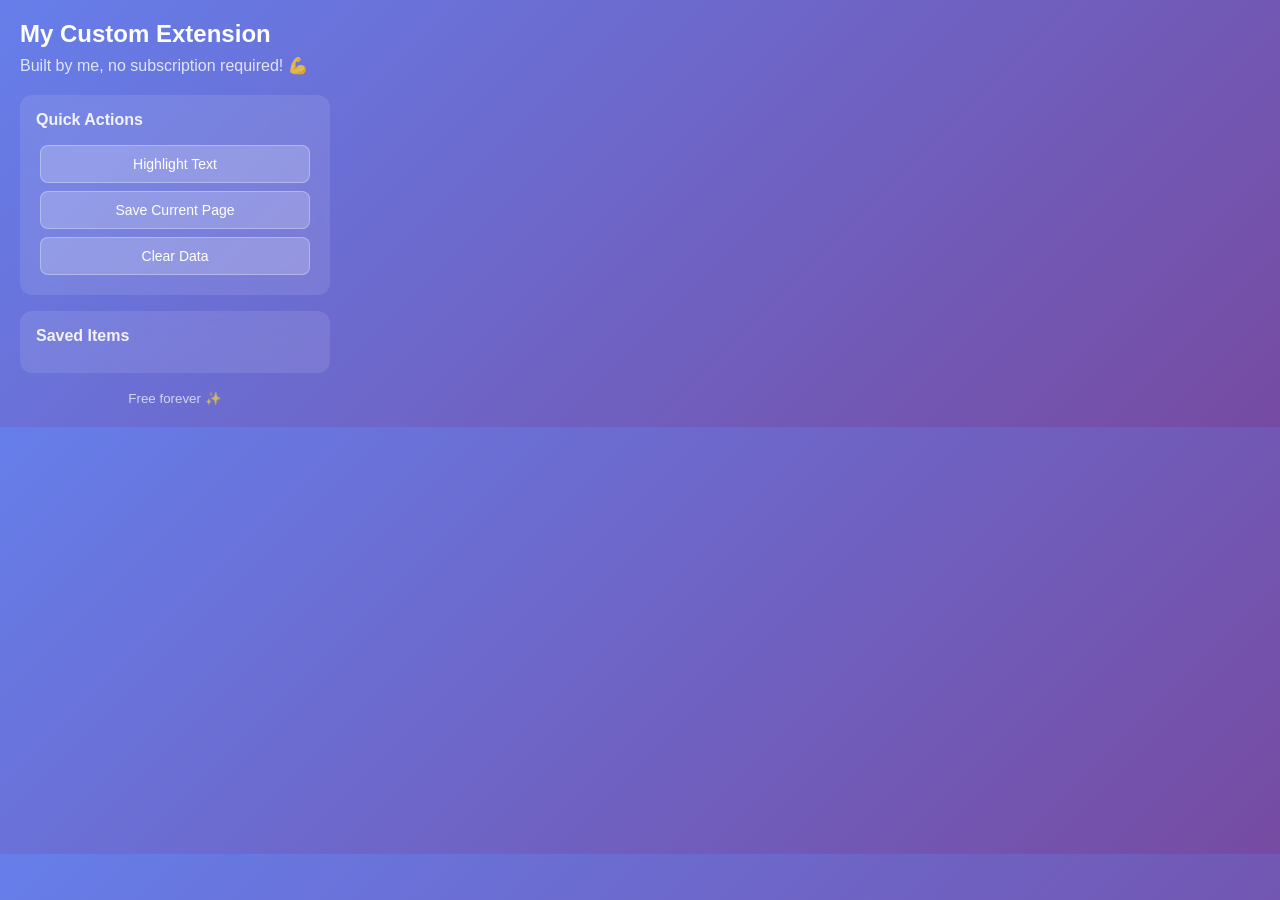
==== extension/popup.html @ 8c5bf8be "feature of this of project" ====
<!DOCTYPE html>
<html>
<head>
  <meta charset="UTF-8">
  <title>My Extension</title>
  <link rel="stylesheet" href="styles.css">
</head>
<body>
  <div class="container">
    <h1>My Custom Extension</h1>
    <p>Built by me, no subscription required! 💪</p>
    
    <div class="section">
      <h2>Quick Actions</h2>
      <button id="highlightBtn">Highlight Text</button>
      <button id="saveBtn">Save Current Page</button>
      <button id="clearBtn">Clear Data</button>
    </div>
    
    <div class="section">
      <h2>Saved Items</h2>
      <div id="savedList"></div>
    </div>
    
    <div class="footer">
      <small>Free forever ✨</small>
    </div>
  </div>
  
  <script src="popup.js"></script>
</body>
</html>
---- extension/styles.css ----
* {
  margin: 0;
  padding: 0;
  box-sizing: border-box;
}

body {
  width: 350px;
  font-family: -apple-system, BlinkMacSystemFont, 'Segoe UI', Roboto, Oxygen, Ubuntu, Cantarell, sans-serif;
  background: linear-gradient(135deg, #667eea 0%, #764ba2 100%);
  color: #fff;
}

.container {
  padding: 20px;
}

h1 {
  font-size: 24px;
  margin-bottom: 8px;
  font-weight: 700;
}

h2 {
  font-size: 16px;
  margin-bottom: 12px;
  font-weight: 600;
  opacity: 0.9;
}

p {
  margin-bottom: 20px;
  opacity: 0.8;
}

.section {
  background: rgba(255, 255, 255, 0.1);
  border-radius: 12px;
  padding: 16px;
  margin-bottom: 16px;
  backdrop-filter: blur(10px);
}

button {
  background: rgba(255, 255, 255, 0.2);
  border: 1px solid rgba(255, 255, 255, 0.3);
  color: #fff;
  padding: 10px 16px;
  border-radius: 8px;
  cursor: pointer;
  font-size: 14px;
  font-weight: 500;
  transition: all 0.2s;
  margin: 4px;
  width: calc(100% - 8px);
}

button:hover {
  background: rgba(255, 255, 255, 0.3);
  transform: translateY(-1px);
}

button:active {
  transform: translateY(0);
}

#savedList {
  max-height: 200px;
  overflow-y: auto;
}

.saved-item {
  background: rgba(255, 255, 255, 0.1);
  padding: 8px 12px;
  border-radius: 6px;
  margin-bottom: 8px;
  display: flex;
  justify-content: space-between;
  align-items: center;
  transition: background 0.2s;
}

.saved-item:hover {
  background: rgba(255, 255, 255, 0.15);
}

.saved-item a {
  color: #fff;
  text-decoration: none;
  flex: 1;
  overflow: hidden;
  text-overflow: ellipsis;
  white-space: nowrap;
  font-size: 13px;
}

.saved-item a:hover {
  text-decoration: underline;
}

.delete-btn {
  background: rgba(255, 59, 48, 0.3);
  border: 1px solid rgba(255, 59, 48, 0.5);
  border-radius: 50%;
  width: 24px;
  height: 24px;
  padding: 0;
  margin: 0 0 0 8px;
  font-size: 18px;
  line-height: 1;
  flex-shrink: 0;
}

.delete-btn:hover {
  background: rgba(255, 59, 48, 0.5);
}

.empty {
  text-align: center;
  opacity: 0.6;
  font-size: 13px;
  padding: 20px;
}

.footer {
  text-align: center;
  margin-top: 16px;
  opacity: 0.7;
}

.notification {
  position: fixed;
  top: 20px;
  right: 20px;
  background: rgba(76, 175, 80, 0.9);
  color: #fff;
  padding: 12px 20px;
  border-radius: 8px;
  font-size: 14px;
  font-weight: 500;
  animation: slideIn 0.3s ease;
  z-index: 1000;
}

@keyframes slideIn {
  from {
    transform: translateX(100%);
    opacity: 0;
  }
  to {
    transform: translateX(0);
    opacity: 1;
  }
}

::-webkit-scrollbar {
  width: 6px;
}

::-webkit-scrollbar-track {
  background: rgba(255, 255, 255, 0.1);
  border-radius: 3px;
}

::-webkit-scrollbar-thumb {
  background: rgba(255, 255, 255, 0.3);
  border-radius: 3px;
}

::-webkit-scrollbar-thumb:hover {
  background: rgba(255, 255, 255, 0.4);
}
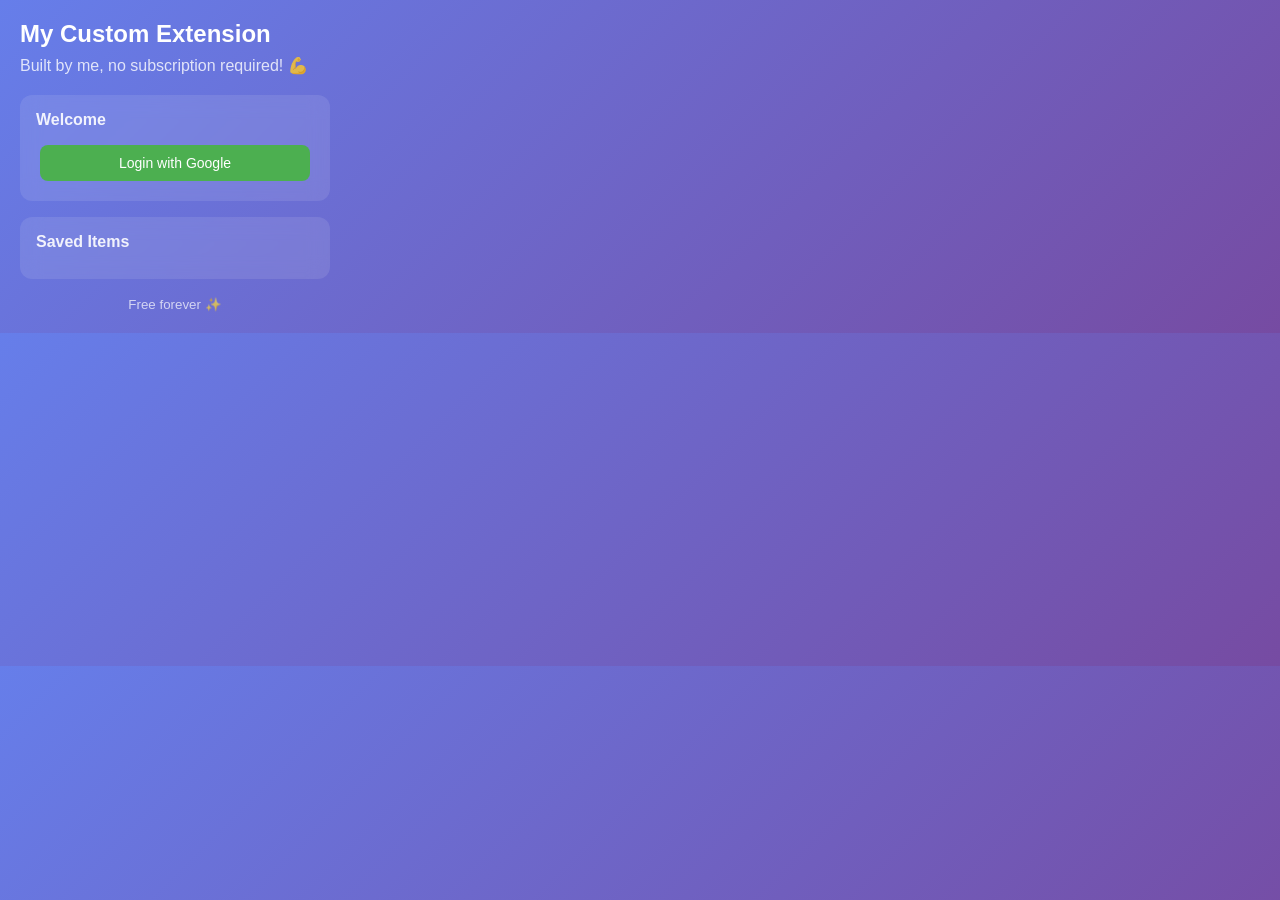
==== commit 1ff21f7f: "Added SerializerMixin" ====
--- a/extension/popup.html
+++ b/extension/popup.html
@@ -10,7 +10,20 @@
     <h1>My Custom Extension</h1>
     <p>Built by me, no subscription required! 💪</p>
     
-    <div class="section">
+    <div class="user-profile" id="userProfile" style="display: none;">
+      <div class="user-info">
+        <img id="userAvatar" src="" alt="Avatar" class="avatar">
+        <span id="userName" class="user-name"></span>
+      </div>
+      <button id="logoutBtn" class="sm-btn">Logout</button>
+    </div>
+    
+    <div class="section" id="authSection">
+      <h2>Welcome</h2>
+      <button id="loginBtn" class="primary-btn">Login with Google</button>
+    </div>
+    
+    <div class="section" id="actionsSection" style="display: none;">
       <h2>Quick Actions</h2>
       <button id="highlightBtn">Highlight Text</button>
       <button id="saveBtn">Save Current Page</button>
--- a/extension/styles.css
+++ b/extension/styles.css
@@ -170,3 +170,60 @@
 ::-webkit-scrollbar-thumb:hover {
   background: rgba(255, 255, 255, 0.4);
 }
+
+/* User Profile & Auth */
+:root {
+  --primary-color: #4CAF50;
+  --primary-hover: #45a049;
+}
+
+.user-profile {
+  display: flex;
+  justify-content: space-between;
+  align-items: center;
+  background: rgba(0, 0, 0, 0.2);
+  padding: 12px;
+  border-radius: 12px;
+  margin-bottom: 16px;
+}
+
+.user-info {
+  display: flex;
+  align-items: center;
+  gap: 12px;
+}
+
+.avatar {
+  width: 32px;
+  height: 32px;
+  border-radius: 50%;
+  border: 2px solid rgba(255, 255, 255, 0.5);
+  object-fit: cover;
+}
+
+.user-name {
+  font-weight: 600;
+  font-size: 14px;
+}
+
+.sm-btn {
+  width: auto;
+  padding: 6px 12px;
+  font-size: 12px;
+  margin: 0;
+  background: rgba(255, 59, 48, 0.2);
+  border-color: rgba(255, 59, 48, 0.4);
+}
+
+.sm-btn:hover {
+  background: rgba(255, 59, 48, 0.4);
+}
+
+.primary-btn {
+  background: var(--primary-color);
+  border: none;
+}
+
+.primary-btn:hover {
+  background: var(--primary-hover);
+}
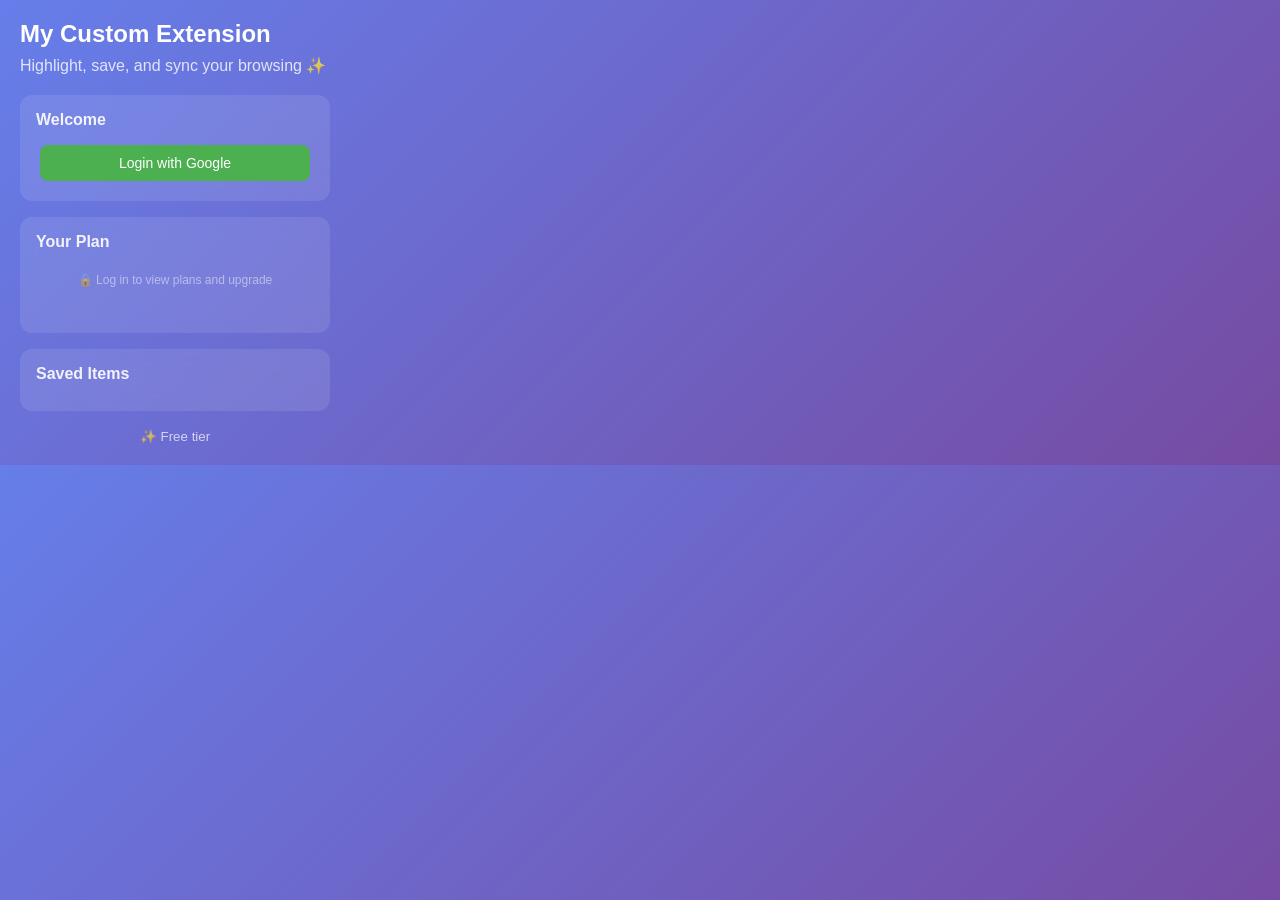
==== commit 3b61a9db: "new arshitecture" ====
--- a/extension/popup.html
+++ b/extension/popup.html
@@ -8,8 +8,9 @@
 <body>
   <div class="container">
     <h1>My Custom Extension</h1>
-    <p>Built by me, no subscription required! 💪</p>
+    <p>Highlight, save, and sync your browsing ✨</p>
     
+    <!-- User Profile (logged-in) -->
     <div class="user-profile" id="userProfile" style="display: none;">
       <div class="user-info">
         <img id="userAvatar" src="" alt="Avatar" class="avatar">
@@ -18,25 +19,88 @@
       <button id="logoutBtn" class="sm-btn">Logout</button>
     </div>
     
+    <!-- Auth Section (logged-out) -->
     <div class="section" id="authSection">
       <h2>Welcome</h2>
       <button id="loginBtn" class="primary-btn">Login with Google</button>
     </div>
     
+    <!-- Quick Actions (logged-in) -->
     <div class="section" id="actionsSection" style="display: none;">
       <h2>Quick Actions</h2>
       <button id="highlightBtn">Highlight Text</button>
       <button id="saveBtn">Save Current Page</button>
       <button id="clearBtn">Clear Data</button>
     </div>
+
+    <!-- Subscription Section -->
+    <div class="section subscription-section" id="subscriptionSection">
+      <h2>Your Plan</h2>
+
+      <!-- Loading State -->
+      <div id="subLoading" class="sub-loading" style="display: none;">Loading plan...</div>
+
+      <!-- Login Prompt (logged-out) -->
+      <div id="subLoginPrompt" class="upgrade-login-prompt">
+        <p>🔒 Log in to view plans and upgrade</p>
+      </div>
+
+      <!-- Current Plan Badge + Plan Cards (logged-in) -->
+      <div id="subContent" style="display: none;">
+        <div class="current-plan">
+          <span id="planBadge" class="plan-badge tier-free">
+            <span class="plan-badge-dot"></span>
+            <span id="planBadgeText">Free</span>
+          </span>
+        </div>
+
+        <!-- Plan Cards (shown when on free tier) -->
+        <div id="planCards" class="plan-cards">
+          <div class="plan-card" id="cardProMonthly">
+            <div class="plan-name">Pro Monthly</div>
+            <div class="plan-price">$4.99</div>
+            <div class="plan-interval">per month</div>
+            <ul class="plan-features">
+              <li>Unlimited highlights</li>
+              <li>Cloud sync</li>
+              <li>Priority support</li>
+            </ul>
+            <button class="upgrade-btn" id="upgradeProBtn" data-plan="pro_monthly">Upgrade</button>
+          </div>
+
+          <div class="plan-card recommended" id="cardLifetime">
+            <span class="recommended-tag">Best Value</span>
+            <div class="plan-name">Lifetime</div>
+            <div class="plan-price">$39.99</div>
+            <div class="plan-interval">one-time payment</div>
+            <ul class="plan-features">
+              <li>Everything in Pro</li>
+              <li>Lifetime access</li>
+              <li>Future updates free</li>
+            </ul>
+            <button class="upgrade-btn" id="upgradeLifetimeBtn" data-plan="lifetime">Upgrade</button>
+          </div>
+        </div>
+
+        <!-- Active Plan Info (shown when subscribed) -->
+        <div id="activePlanInfo" class="active-plan-info" style="display: none;">
+          <span class="plan-emoji" id="activePlanEmoji">⭐</span>
+          <div class="active-label">Current Plan</div>
+          <div class="active-plan-name" id="activePlanName">Pro</div>
+          <div class="expires-text" id="activePlanExpires"></div>
+          <button class="cancel-link" id="cancelSubBtn" style="display: none;">Cancel subscription</button>
+        </div>
+      </div>
+    </div>
     
+    <!-- Saved Items -->
     <div class="section">
       <h2>Saved Items</h2>
       <div id="savedList"></div>
     </div>
     
     <div class="footer">
-      <small>Free forever ✨</small>
+      <small id="footerText">✨ Free tier</small>
     </div>
   </div>
   
--- a/extension/styles.css
+++ b/extension/styles.css
@@ -227,3 +227,274 @@
 .primary-btn:hover {
   background: var(--primary-hover);
 }
+
+/* ===== Subscription Section ===== */
+
+.subscription-section {
+  animation: fadeIn 0.3s ease;
+}
+
+@keyframes fadeIn {
+  from { opacity: 0; transform: translateY(8px); }
+  to { opacity: 1; transform: translateY(0); }
+}
+
+/* Current Plan Badge */
+.current-plan {
+  display: flex;
+  align-items: center;
+  justify-content: space-between;
+  margin-bottom: 12px;
+}
+
+.plan-badge {
+  display: inline-flex;
+  align-items: center;
+  gap: 6px;
+  padding: 4px 12px;
+  border-radius: 20px;
+  font-size: 12px;
+  font-weight: 700;
+  text-transform: uppercase;
+  letter-spacing: 0.5px;
+}
+
+.plan-badge.tier-free {
+  background: rgba(255, 255, 255, 0.15);
+  color: rgba(255, 255, 255, 0.8);
+}
+
+.plan-badge.tier-pro {
+  background: rgba(56, 189, 248, 0.25);
+  border: 1px solid rgba(56, 189, 248, 0.4);
+  color: #7dd3fc;
+}
+
+.plan-badge.tier-lifetime {
+  background: linear-gradient(135deg, rgba(251, 191, 36, 0.3), rgba(245, 158, 11, 0.2));
+  border: 1px solid rgba(251, 191, 36, 0.5);
+  color: #fcd34d;
+}
+
+.plan-badge-dot {
+  width: 6px;
+  height: 6px;
+  border-radius: 50%;
+  display: inline-block;
+}
+
+.tier-free .plan-badge-dot { background: rgba(255, 255, 255, 0.5); }
+.tier-pro .plan-badge-dot { background: #38bdf8; box-shadow: 0 0 6px rgba(56, 189, 248, 0.5); }
+.tier-lifetime .plan-badge-dot { background: #fbbf24; box-shadow: 0 0 6px rgba(251, 191, 36, 0.5); }
+
+/* Plan Cards Grid */
+.plan-cards {
+  display: grid;
+  grid-template-columns: 1fr 1fr;
+  gap: 10px;
+  margin-top: 10px;
+}
+
+.plan-card {
+  background: rgba(255, 255, 255, 0.08);
+  border: 1px solid rgba(255, 255, 255, 0.12);
+  border-radius: 12px;
+  padding: 14px 12px;
+  text-align: center;
+  position: relative;
+  transition: all 0.25s ease;
+  display: flex;
+  flex-direction: column;
+}
+
+.plan-card:hover {
+  background: rgba(255, 255, 255, 0.12);
+  transform: translateY(-2px);
+  box-shadow: 0 8px 24px rgba(0, 0, 0, 0.2);
+}
+
+.plan-card.recommended {
+  border-color: rgba(251, 191, 36, 0.5);
+  background: rgba(251, 191, 36, 0.08);
+  box-shadow: 0 0 20px rgba(251, 191, 36, 0.08);
+}
+
+.plan-card.recommended:hover {
+  background: rgba(251, 191, 36, 0.14);
+  box-shadow: 0 8px 24px rgba(251, 191, 36, 0.15);
+}
+
+.recommended-tag {
+  position: absolute;
+  top: -9px;
+  left: 50%;
+  transform: translateX(-50%);
+  background: linear-gradient(135deg, #fbbf24, #f59e0b);
+  color: #1a1a2e;
+  font-size: 9px;
+  font-weight: 800;
+  text-transform: uppercase;
+  letter-spacing: 0.6px;
+  padding: 2px 10px;
+  border-radius: 10px;
+  white-space: nowrap;
+}
+
+.plan-card .plan-name {
+  font-size: 13px;
+  font-weight: 700;
+  margin-bottom: 6px;
+  opacity: 0.9;
+}
+
+.plan-card .plan-price {
+  font-size: 22px;
+  font-weight: 800;
+  margin-bottom: 2px;
+  background: linear-gradient(135deg, #fff, rgba(255, 255, 255, 0.7));
+  -webkit-background-clip: text;
+  -webkit-text-fill-color: transparent;
+  background-clip: text;
+}
+
+.plan-card .plan-interval {
+  font-size: 11px;
+  opacity: 0.5;
+  margin-bottom: 10px;
+}
+
+.plan-card .plan-features {
+  list-style: none;
+  text-align: left;
+  margin-bottom: 12px;
+  flex: 1;
+}
+
+.plan-card .plan-features li {
+  font-size: 11px;
+  padding: 2px 0;
+  opacity: 0.75;
+}
+
+.plan-card .plan-features li::before {
+  content: "✓ ";
+  color: #4ade80;
+  font-weight: 700;
+}
+
+.upgrade-btn {
+  background: linear-gradient(135deg, #667eea, #764ba2) !important;
+  border: none !important;
+  padding: 8px 12px !important;
+  font-size: 12px !important;
+  font-weight: 700 !important;
+  border-radius: 8px !important;
+  width: 100% !important;
+  cursor: pointer;
+  transition: all 0.2s ease;
+  text-transform: uppercase;
+  letter-spacing: 0.5px;
+}
+
+.upgrade-btn:hover {
+  filter: brightness(1.15);
+  transform: translateY(-1px) !important;
+  box-shadow: 0 4px 12px rgba(102, 126, 234, 0.4);
+}
+
+.upgrade-btn:disabled {
+  opacity: 0.4;
+  cursor: not-allowed;
+  transform: none !important;
+  filter: none;
+}
+
+.plan-card.recommended .upgrade-btn {
+  background: linear-gradient(135deg, #fbbf24, #f59e0b) !important;
+  color: #1a1a2e !important;
+}
+
+/* Active Subscription State */
+.active-plan-info {
+  text-align: center;
+  padding: 8px 0;
+}
+
+.active-plan-info .plan-emoji {
+  font-size: 28px;
+  display: block;
+  margin-bottom: 6px;
+}
+
+.active-plan-info .active-label {
+  font-size: 13px;
+  opacity: 0.7;
+}
+
+.active-plan-info .active-plan-name {
+  font-size: 18px;
+  font-weight: 800;
+}
+
+.active-plan-info .expires-text {
+  font-size: 11px;
+  opacity: 0.5;
+  margin-top: 4px;
+}
+
+.cancel-link {
+  background: none !important;
+  border: none !important;
+  color: rgba(255, 255, 255, 0.4) !important;
+  font-size: 11px !important;
+  padding: 6px !important;
+  margin-top: 4px !important;
+  text-decoration: underline;
+  cursor: pointer;
+  width: auto !important;
+  transition: color 0.2s;
+}
+
+.cancel-link:hover {
+  color: rgba(255, 100, 100, 0.8) !important;
+  background: none !important;
+  transform: none !important;
+}
+
+/* Login prompt for subscription */
+.upgrade-login-prompt {
+  text-align: center;
+  padding: 10px 0;
+  opacity: 0.6;
+  font-size: 12px;
+}
+
+/* Loading spinner */
+.sub-loading {
+  text-align: center;
+  padding: 16px;
+  font-size: 12px;
+  opacity: 0.6;
+}
+
+.sub-loading::before {
+  content: "";
+  display: inline-block;
+  width: 14px;
+  height: 14px;
+  border: 2px solid rgba(255, 255, 255, 0.2);
+  border-top-color: #fff;
+  border-radius: 50%;
+  animation: spin 0.6s linear infinite;
+  vertical-align: middle;
+  margin-right: 8px;
+}
+
+@keyframes spin {
+  to { transform: rotate(360deg); }
+}
+
+/* Footer tier display */
+.footer .tier-text {
+  font-weight: 600;
+}
